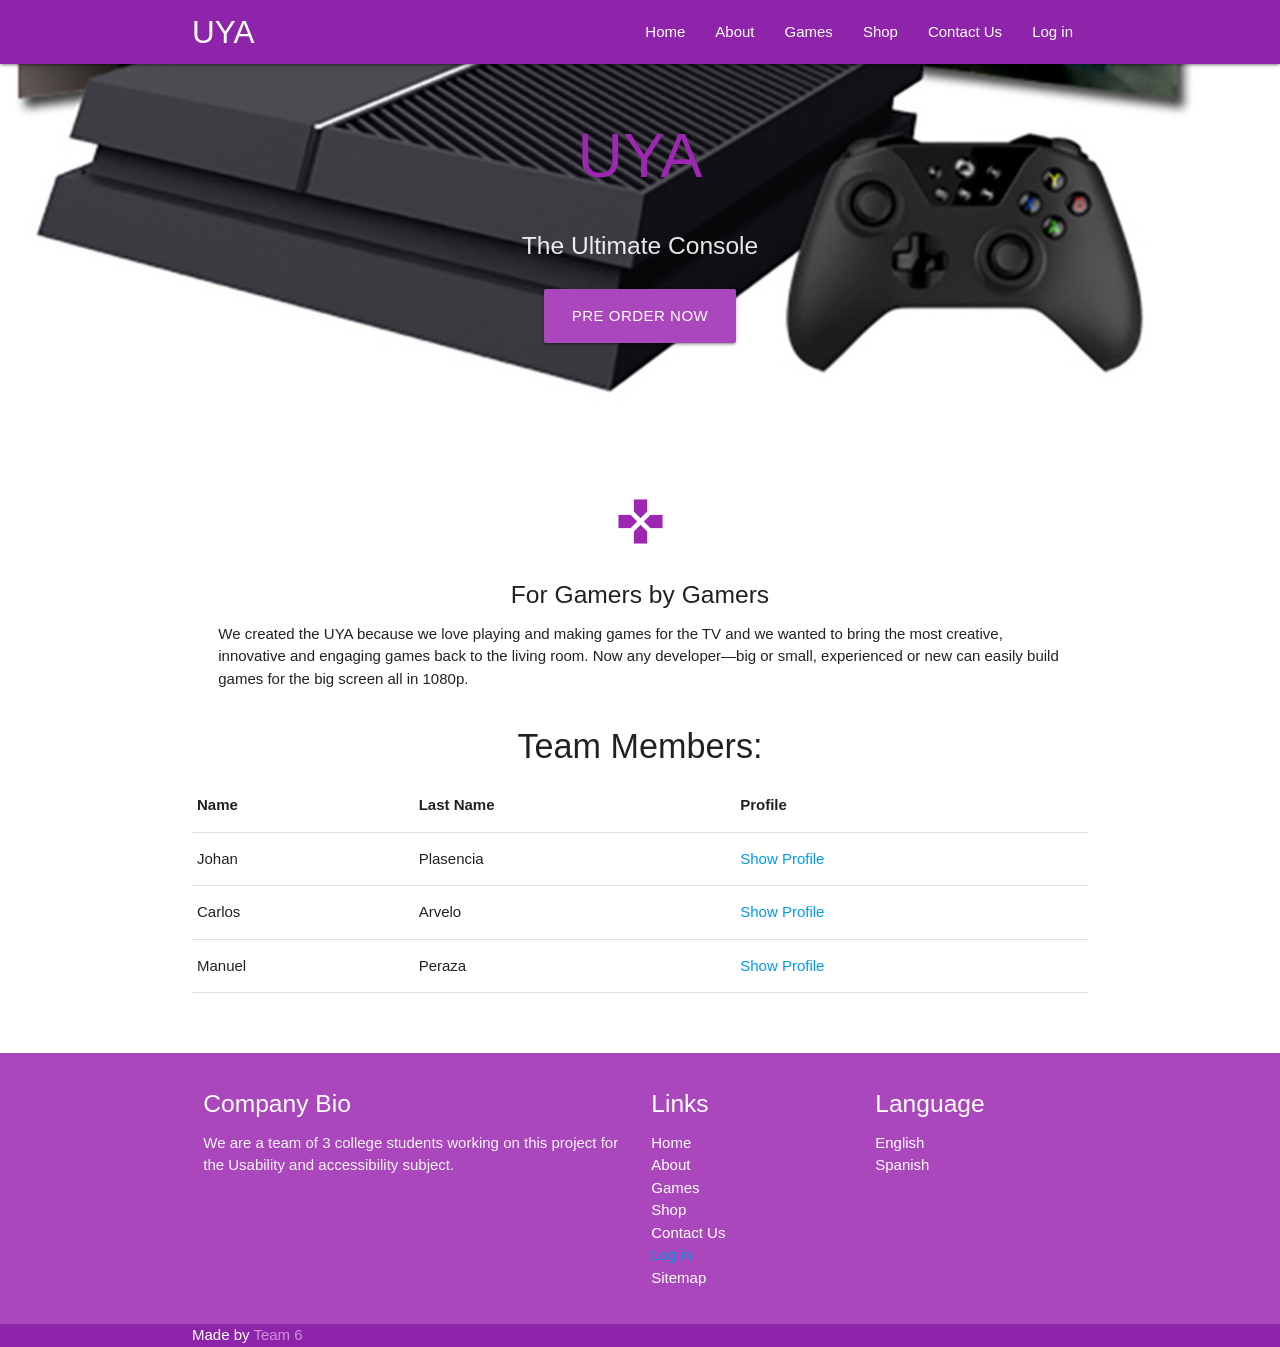
==== index.html @ f3a1120e "creacion del repositorio con algunos cambios hechos en la pagina" ====
<!DOCTYPE html>
<html lang="en">
    <head>
        <meta http-equiv="Content-Type" content="text/html; charset=UTF-8"/>
        <meta name="viewport" content="width=device-width, initial-scale=1, maximum-scale=1.0"/>
        <title>UYA Materialize</title>

        <!-- CSS  -->
        <link href="https://fonts.googleapis.com/icon?family=Material+Icons" rel="stylesheet">
        <link href="css/materialize.css" type="text/css" rel="stylesheet" media="screen,projection"/>
        <link href="css/style.css" type="text/css" rel="stylesheet" media="screen,projection"/>


    </head>
    <body>
        <nav class="purple darken-1" role="navigation">
            <div class="nav-wrapper container"><a id="logo-container" href="#" class="brand-logo">UYA</a>
                <ul class="right hide-on-med-and-down">
                    <li><a href="index.html">Home</a></li>
                    <li><a href="about.html">About</a></li>
                    <li><a href="games.html">Games</a></li>
                    <li><a href="shop.html">Shop</a></li>
                    <li><a href="contactus.html">Contact Us</a></li>
                     <li><a href="login.php">Log in</a></li>
                </ul>

                <ul id="nav-mobile" class="sidenav">
                    <li><a href="index.html">Home</a></li>
                    <li><a href="about.html">About</a></li>
                    <li><a href="games.html">Games</a></li>
                    <li><a href="shop.html">Shop</a></li>
                    <li><a href="contactus.html">Contact Us</a></li>
                     <li><a href="login.php">Log in</a></li>
                </ul>
                <a href="#" data-target="nav-mobile" class="sidenav-trigger"><i class="material-icons">menu</i></a>
            </div>
        </nav>

        <div id="index-banner" class="parallax-container">
            <div class="section no-pad-bot">
                <div class="container">
                    <br><br>
                    <h1 class="header center purple-text purple-lighten-2">UYA</h1>
                    <div class="row center">
                        <h5 class="header col s12 light">The Ultimate Console </h5>
                    </div>
                    <div class="row center">
                        <a href="shop.html" id="download-button" class="btn-large waves-effect waves-light purple lighten-1">Pre Order Now</a>
                    </div>
                    <br><br>

                </div>
            </div>
            <div class="parallax"><img src="img/background1.jpg" alt="Unsplashed background img 1"></div>
        </div>




        <div class="container">
            <div class="section">

                <!--   Icon Section   -->
                <div class="row">


                    <div class="col s12 m12 ">
                        <div class="icon-block">
                            <h2 class="center purple-text"><i class="material-icons">gamepad</i></h2>
                            <h5 class="center">For Gamers by Gamers</h5>

                            <p class="light">We created the UYA because we love playing and making games for the TV and we wanted to bring the most creative, innovative and engaging games back to the living room. Now any developer—big or small, experienced or new can easily build games for the big screen all in 1080p.</p>
                        </div>
                    </div>


                </div>
                <h4 style="text-align: center">Team Members:</h4>
                <table>
                    <tr>
                        <th>Name</th>
                        <th>Last Name</th> 
                        <th>Profile</th>
                    </tr>
                    <tr>
                        <td>Johan</td>
                        <td>Plasencia</td> 
                        <td><a href="">Show Profile</a></td>
                    </tr>
                    <tr>
                        <td>Carlos</td>
                        <td>Arvelo</td> 
                        <td><a href="">Show Profile</a></td>
                    </tr>
                    <tr>
                        <td>Manuel</td>
                        <td>Peraza</td> 
                        <td><a href="">Show Profile</a></td>
                    </tr>
                </table>
            </div>
            <br><br>
        </div>

        
         <footer class="page-footer purple lighten-1">
            <div class="container">
                <div class="row">
                    <div class="col l6 s12">
                        <h5 class="white-text">Company Bio</h5>
                        <p class="grey-text text-lighten-4">We are a team of 3 college students working on this project for the Usability and accessibility subject.</p>
                    </div>
                    <div class="col l3 s12">
                        <h5 class="white-text">Links</h5>
                        <ul>
                            <li><a class="white-text" href="index.html">Home</a></li>
                            <li><a class="white-text" href="about.html">About</a></li>
                            <li><a class="white-text" href="games.html">Games</a></li>
                            <li><a class="white-text" href="shop.html">Shop</a></li>
                            <li><a class="white-text" href="contactus.html">Contact Us</a></li>
                             <li><a href="login.php">Log in</a></li>
                            <li><a class="white-text" href="sitemap.html">Sitemap</a></li>
                        </ul>
                    </div>
                     <div class="col l3 s12">
                        <h5 class="white-text">Language</h5>
                        <ul>
                            <li><a class="white-text" href="index.html">English</a></li>
                            <li><a class="white-text" href="es/index.html">Spanish</a></li>
                        </ul>
                    </div>
                </div>
            </div>
            <div class="purple darken-1">
                <div class="container" >
                    Made by <a class="purple-text text-lighten-3"> Team 6</a>
                </div>
            </div>
        </footer>


        <!--  Scripts-->
        <script src="https://code.jquery.com/jquery-2.1.1.min.js"></script>
        <script src="js/materialize.js"></script>
        <script src="js/init.js"></script>

    </body>
</html>
---- css/style.css ----
/* Custom Stylesheet */
/**
 * Use this file to override Materialize files so you can update
 * the core Materialize files in the future
 *
 * Made By MaterializeCSS.com
 */


.parallax-container {
  min-height: 380px;
  line-height: 0;
  height: auto;
  color: rgba(255,255,255,.9);
}
  .parallax-container .section {
    width: 100%;
  }

@media only screen and (max-width : 992px) {
  .parallax-container .section {
    position: absolute;
    top: 40%;
  }
  #index-banner .section {
    top: 10%;
  }
}

@media only screen and (max-width : 600px) {
  #index-banner .section {
    top: 0;
  }
}

.icon-block {
  padding: 0 15px;
}
.icon-block .material-icons {
  font-size: inherit;
}

footer.page-footer {
  margin: 0;
}
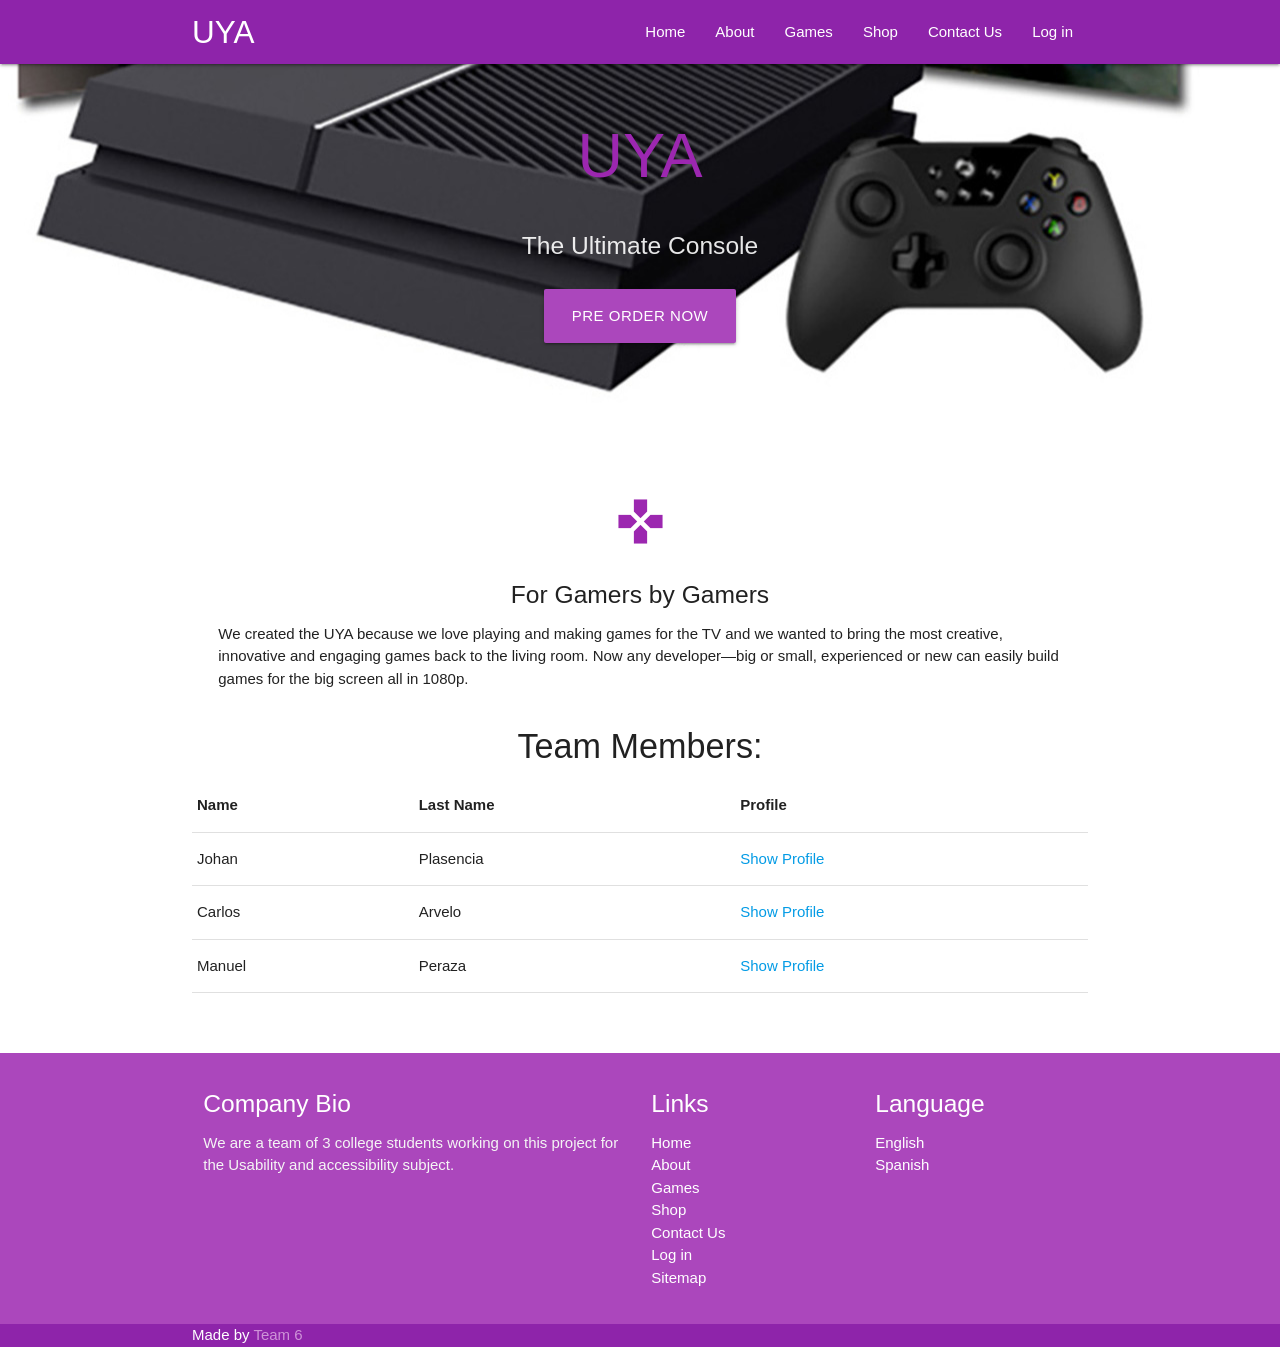
==== commit 89d7be55: "pagina de usuario creada, con wishlist y reviews" ====
--- a/index.html
+++ b/index.html
@@ -3,7 +3,7 @@
     <head>
         <meta http-equiv="Content-Type" content="text/html; charset=UTF-8"/>
         <meta name="viewport" content="width=device-width, initial-scale=1, maximum-scale=1.0"/>
-        <title>UYA Materialize</title>
+        <title>UYA</title>
 
         <!-- CSS  -->
         <link href="https://fonts.googleapis.com/icon?family=Material+Icons" rel="stylesheet">
@@ -118,7 +118,8 @@
                             <li><a class="white-text" href="games.html">Games</a></li>
                             <li><a class="white-text" href="shop.html">Shop</a></li>
                             <li><a class="white-text" href="contactus.html">Contact Us</a></li>
-                             <li><a href="login.php">Log in</a></li>
+                             <li><a class="white-text" href="login.php">Log in</a></li>
+                             
                             <li><a class="white-text" href="sitemap.html">Sitemap</a></li>
                         </ul>
                     </div>
@@ -139,6 +140,7 @@
         </footer>
 
 
+
         <!--  Scripts-->
         <script src="https://code.jquery.com/jquery-2.1.1.min.js"></script>
         <script src="js/materialize.js"></script>
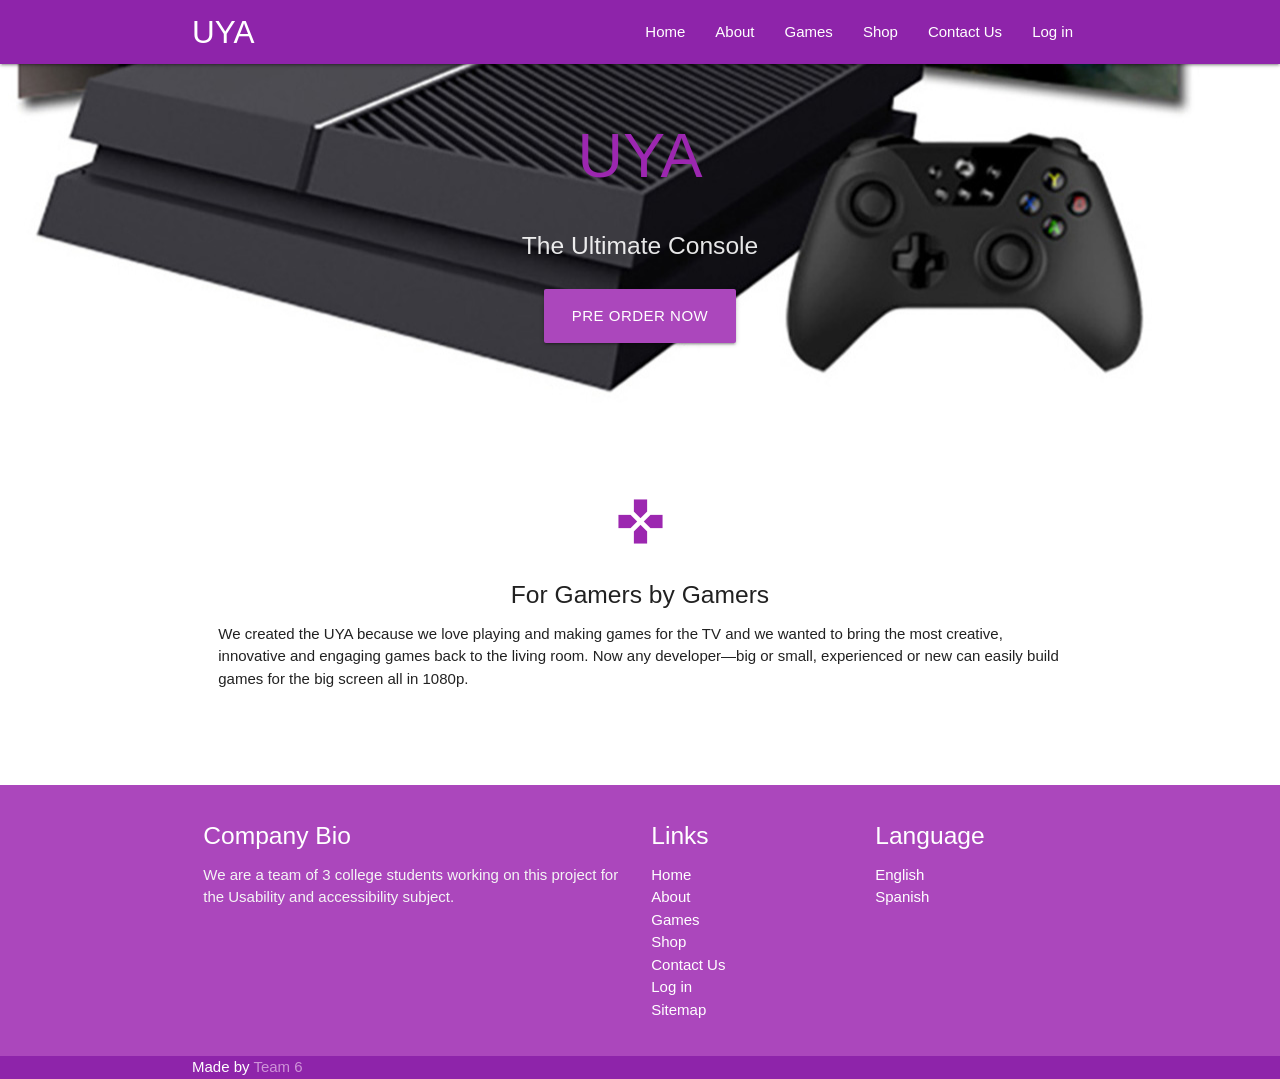
==== commit f78cf1df: "wai aria ingles + espanol" ====
--- a/index.html
+++ b/index.html
@@ -16,15 +16,15 @@
         <nav class="purple darken-1" role="navigation">
             <div class="nav-wrapper container"><a id="logo-container" href="#" class="brand-logo">UYA</a>
                 <ul class="right hide-on-med-and-down">
-                    <li><a href="index.html">Home</a></li>
-                    <li><a href="about.html">About</a></li>
-                    <li><a href="games.html">Games</a></li>
-                    <li><a href="shop.html">Shop</a></li>
-                    <li><a href="contactus.html">Contact Us</a></li>
-                     <li><a href="login.php">Log in</a></li>
+                    <li><a href="index.html" role="menuitem" aria-label="Home">Home</a></li>
+                    <li><a href="about.html"  role="menuitem"aria-label="About">About</a></li>
+                    <li><a href="games.html"  role="menuitem"aria-label="Games">Games</a></li>
+                    <li><a href="shop.html"  role="menuitem"aria-label="Shop">Shop</a></li>
+                    <li><a href="contactus.html"  role="menuitem"aria-label="Contact Us">Contact Us</a></li>
+                     <li><a href="login.php"  role="menuitem"aria-label="Log in">Log in</a></li>
                 </ul>
 
-                <ul id="nav-mobile" class="sidenav">
+                <ul id="nav-mobile" class="sidenav" aria-hidden="true">
                     <li><a href="index.html">Home</a></li>
                     <li><a href="about.html">About</a></li>
                     <li><a href="games.html">Games</a></li>
@@ -51,7 +51,7 @@
 
                 </div>
             </div>
-            <div class="parallax"><img src="img/background1.jpg" alt="Unsplashed background img 1"></div>
+            <div class="parallax"><img src="img/background1.jpg" alt="UYA Videogame console image background"></div>
         </div>
 
 
@@ -63,7 +63,7 @@
                 <!--   Icon Section   -->
                 <div class="row">
 
-
+                    <main role="main">
                     <div class="col s12 m12 ">
                         <div class="icon-block">
                             <h2 class="center purple-text"><i class="material-icons">gamepad</i></h2>
@@ -72,38 +72,16 @@
                             <p class="light">We created the UYA because we love playing and making games for the TV and we wanted to bring the most creative, innovative and engaging games back to the living room. Now any developer—big or small, experienced or new can easily build games for the big screen all in 1080p.</p>
                         </div>
                     </div>
-
+</main>
 
                 </div>
-                <h4 style="text-align: center">Team Members:</h4>
-                <table>
-                    <tr>
-                        <th>Name</th>
-                        <th>Last Name</th> 
-                        <th>Profile</th>
-                    </tr>
-                    <tr>
-                        <td>Johan</td>
-                        <td>Plasencia</td> 
-                        <td><a href="">Show Profile</a></td>
-                    </tr>
-                    <tr>
-                        <td>Carlos</td>
-                        <td>Arvelo</td> 
-                        <td><a href="">Show Profile</a></td>
-                    </tr>
-                    <tr>
-                        <td>Manuel</td>
-                        <td>Peraza</td> 
-                        <td><a href="">Show Profile</a></td>
-                    </tr>
-                </table>
+                
             </div>
             <br><br>
         </div>
 
         
-         <footer class="page-footer purple lighten-1">
+         <footer class="page-footer purple lighten-1" role="contentinfo">
             <div class="container">
                 <div class="row">
                     <div class="col l6 s12">
@@ -111,7 +89,7 @@
                         <p class="grey-text text-lighten-4">We are a team of 3 college students working on this project for the Usability and accessibility subject.</p>
                     </div>
                     <div class="col l3 s12">
-                        <h5 class="white-text">Links</h5>
+                        <h5 class="white-text" aria-label="Links">Links</h5>
                         <ul>
                             <li><a class="white-text" href="index.html">Home</a></li>
                             <li><a class="white-text" href="about.html">About</a></li>
@@ -124,7 +102,7 @@
                         </ul>
                     </div>
                      <div class="col l3 s12">
-                        <h5 class="white-text">Language</h5>
+                        <h5 class="white-text" aria-label="Language">Language</h5>
                         <ul>
                             <li><a class="white-text" href="index.html">English</a></li>
                             <li><a class="white-text" href="es/index.html">Spanish</a></li>
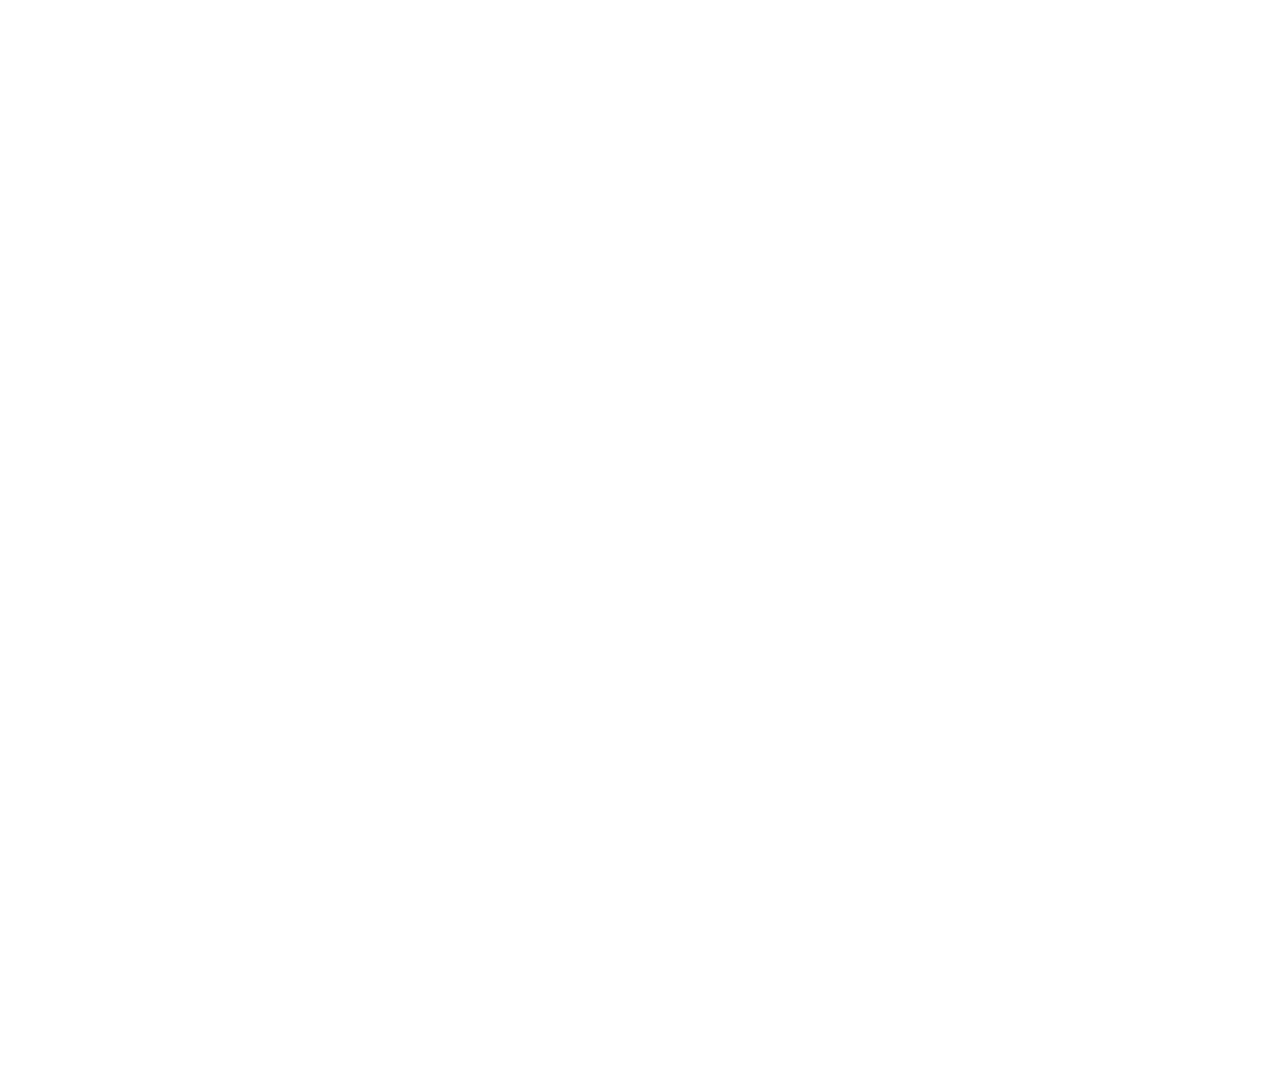
==== commit edd6861c: "mejoras accesibilidad y responsive" ====
--- a/index.html
+++ b/index.html
@@ -1,20 +1,40 @@
 <!DOCTYPE html>
 <html lang="en">
-    <head>
+     <head>     <!-- Page-hiding snippet (recommended)  -->     <style>.async-hide { opacity: 0 !important} </style>     <script>(function(a,s,y,n,c,h,i,d,e){s.className+=' '+y;h.start=1*new Date;     h.end=i=function(){s.className=s.className.replace(RegExp(' ?'+y),'')};     (a[n]=a[n]||[]).hide=h;setTimeout(function(){i();h.end=null},c);h.timeout=c;     })(window,document.documentElement,'async-hide','dataLayer',4000,     {'GTM-NTCL4GD':true});</script>     <!-- Modified Analytics tracking code with Optimize plugin -->         <script>         (function(i,s,o,g,r,a,m){i['GoogleAnalyticsObject']=r;i[r]=i[r]||function(){         (i[r].q=i[r].q||[]).push(arguments)},i[r].l=1*new Date();a=s.createElement(o),         m=s.getElementsByTagName(o)[0];a.async=1;a.src=g;m.parentNode.insertBefore(a,m)         })(window,document,'script','https://www.google-analytics.com/analytics.js','ga');          ga('create', 'UA-121249718-1', 'auto');         ga('require', 'GTM-NTCL4GD');         ga('send', 'pageview');         </script>
+    <!-- Page-hiding snippet (recommended)  -->
+    <style>.async-hide { opacity: 0 !important} </style>
+    <script>(function(a,s,y,n,c,h,i,d,e){s.className+=' '+y;h.start=1*new Date;
+    h.end=i=function(){s.className=s.className.replace(RegExp(' ?'+y),'')};
+    (a[n]=a[n]||[]).hide=h;setTimeout(function(){i();h.end=null},c);h.timeout=c;
+    })(window,document.documentElement,'async-hide','dataLayer',4000,
+    {'GTM-NTCL4GD':true});</script>
+    <!-- Modified Analytics tracking code with Optimize plugin -->
+        <script>
+        (function(i,s,o,g,r,a,m){i['GoogleAnalyticsObject']=r;i[r]=i[r]||function(){
+        (i[r].q=i[r].q||[]).push(arguments)},i[r].l=1*new Date();a=s.createElement(o),
+        m=s.getElementsByTagName(o)[0];a.async=1;a.src=g;m.parentNode.insertBefore(a,m)
+        })(window,document,'script','https://www.google-analytics.com/analytics.js','ga');
+
+        ga('create', 'UA-121249718-1', 'auto');
+        ga('require', 'GTM-NTCL4GD');
+        ga('send', 'pageview');
+        </script>
+        
+
         <meta http-equiv="Content-Type" content="text/html; charset=UTF-8"/>
         <meta name="viewport" content="width=device-width, initial-scale=1, maximum-scale=1.0"/>
         <title>UYA</title>
 
         <!-- CSS  -->
         <link href="https://fonts.googleapis.com/icon?family=Material+Icons" rel="stylesheet">
-        <link href="css/materialize.css" type="text/css" rel="stylesheet" media="screen,projection"/>
-        <link href="css/style.css" type="text/css" rel="stylesheet" media="screen,projection"/>
+        <link href="css/materialize.css" type="text/css" rel="stylesheet"  />
+        <link href="css/style.css" type="text/css" rel="stylesheet"  />
 
 
     </head>
     <body>
         <nav class="purple darken-1" role="navigation">
-            <div class="nav-wrapper container"><a id="logo-container" href="#" class="brand-logo">UYA</a>
+            <div class="nav-wrapper container" role="menubar"   ><a id="logo-container" href="#" class="brand-logo">UYA</a>
                 <ul class="right hide-on-med-and-down">
                     <li><a href="index.html" role="menuitem" aria-label="Home">Home</a></li>
                     <li><a href="about.html"  role="menuitem"aria-label="About">About</a></li>
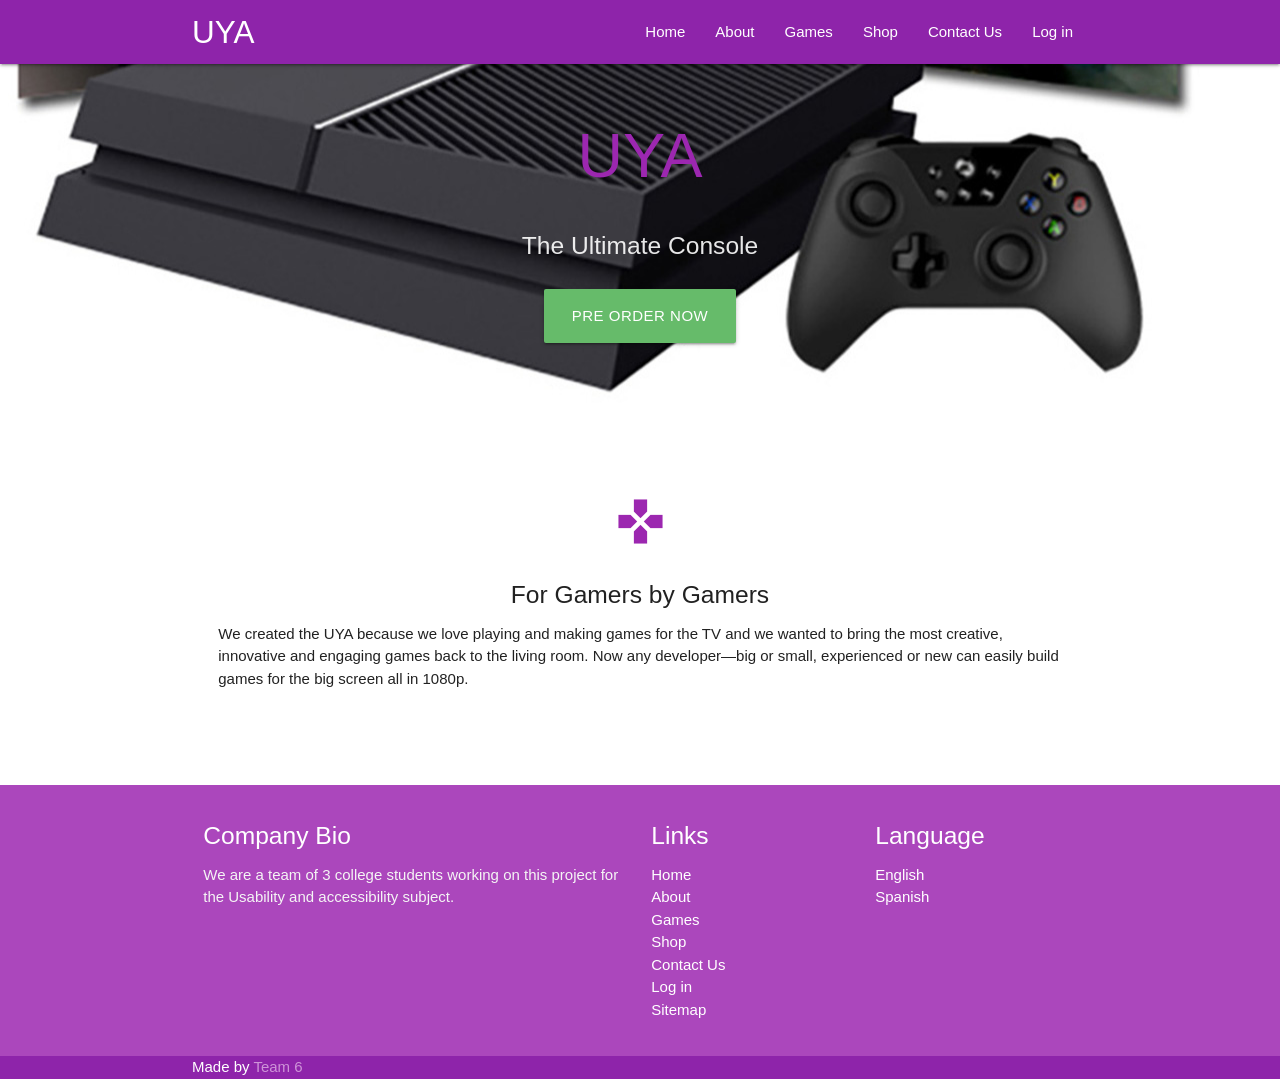
==== commit 8c26145c: "Aplicacion de cambios tests A/B" ====
--- a/index.html
+++ b/index.html
@@ -1,25 +1,6 @@
 <!DOCTYPE html>
 <html lang="en">
-     <head>     <!-- Page-hiding snippet (recommended)  -->     <style>.async-hide { opacity: 0 !important} </style>     <script>(function(a,s,y,n,c,h,i,d,e){s.className+=' '+y;h.start=1*new Date;     h.end=i=function(){s.className=s.className.replace(RegExp(' ?'+y),'')};     (a[n]=a[n]||[]).hide=h;setTimeout(function(){i();h.end=null},c);h.timeout=c;     })(window,document.documentElement,'async-hide','dataLayer',4000,     {'GTM-NTCL4GD':true});</script>     <!-- Modified Analytics tracking code with Optimize plugin -->         <script>         (function(i,s,o,g,r,a,m){i['GoogleAnalyticsObject']=r;i[r]=i[r]||function(){         (i[r].q=i[r].q||[]).push(arguments)},i[r].l=1*new Date();a=s.createElement(o),         m=s.getElementsByTagName(o)[0];a.async=1;a.src=g;m.parentNode.insertBefore(a,m)         })(window,document,'script','https://www.google-analytics.com/analytics.js','ga');          ga('create', 'UA-121249718-1', 'auto');         ga('require', 'GTM-NTCL4GD');         ga('send', 'pageview');         </script>
-    <!-- Page-hiding snippet (recommended)  -->
-    <style>.async-hide { opacity: 0 !important} </style>
-    <script>(function(a,s,y,n,c,h,i,d,e){s.className+=' '+y;h.start=1*new Date;
-    h.end=i=function(){s.className=s.className.replace(RegExp(' ?'+y),'')};
-    (a[n]=a[n]||[]).hide=h;setTimeout(function(){i();h.end=null},c);h.timeout=c;
-    })(window,document.documentElement,'async-hide','dataLayer',4000,
-    {'GTM-NTCL4GD':true});</script>
-    <!-- Modified Analytics tracking code with Optimize plugin -->
-        <script>
-        (function(i,s,o,g,r,a,m){i['GoogleAnalyticsObject']=r;i[r]=i[r]||function(){
-        (i[r].q=i[r].q||[]).push(arguments)},i[r].l=1*new Date();a=s.createElement(o),
-        m=s.getElementsByTagName(o)[0];a.async=1;a.src=g;m.parentNode.insertBefore(a,m)
-        })(window,document,'script','https://www.google-analytics.com/analytics.js','ga');
-
-        ga('create', 'UA-121249718-1', 'auto');
-        ga('require', 'GTM-NTCL4GD');
-        ga('send', 'pageview');
-        </script>
-        
+    <head><!-- Global site tag (gtag.js) - Google Analytics --> <script async src="https://www.googletagmanager.com/gtag/js?id=UA-121249718-1"></script> <script>   window.dataLayer = window.dataLayer || [];   function gtag(){dataLayer.push(arguments);}   gtag('js', new Date());    gtag('config', 'UA-121249718-1'); </script>
 
         <meta http-equiv="Content-Type" content="text/html; charset=UTF-8"/>
         <meta name="viewport" content="width=device-width, initial-scale=1, maximum-scale=1.0"/>
@@ -27,14 +8,14 @@
 
         <!-- CSS  -->
         <link href="https://fonts.googleapis.com/icon?family=Material+Icons" rel="stylesheet">
-        <link href="css/materialize.css" type="text/css" rel="stylesheet"  />
-        <link href="css/style.css" type="text/css" rel="stylesheet"  />
+        <link href="css/materialize.css" type="text/css" rel="stylesheet" media="screen,projection"/>
+        <link href="css/style.css" type="text/css" rel="stylesheet" media="screen,projection"/>
 
 
     </head>
     <body>
         <nav class="purple darken-1" role="navigation">
-            <div class="nav-wrapper container" role="menubar"   ><a id="logo-container" href="#" class="brand-logo">UYA</a>
+            <div class="nav-wrapper container"><a id="logo-container" href="#" class="brand-logo">UYA</a>
                 <ul class="right hide-on-med-and-down">
                     <li><a href="index.html" role="menuitem" aria-label="Home">Home</a></li>
                     <li><a href="about.html"  role="menuitem"aria-label="About">About</a></li>
@@ -65,7 +46,7 @@
                         <h5 class="header col s12 light">The Ultimate Console </h5>
                     </div>
                     <div class="row center">
-                        <a href="shop.html" id="download-button" class="btn-large waves-effect waves-light purple lighten-1">Pre Order Now</a>
+                        <a href="shop.html" id="download-button" class="btn-large waves-effect waves-light green lighten-1">Pre Order Now</a>
                     </div>
                     <br><br>
 
